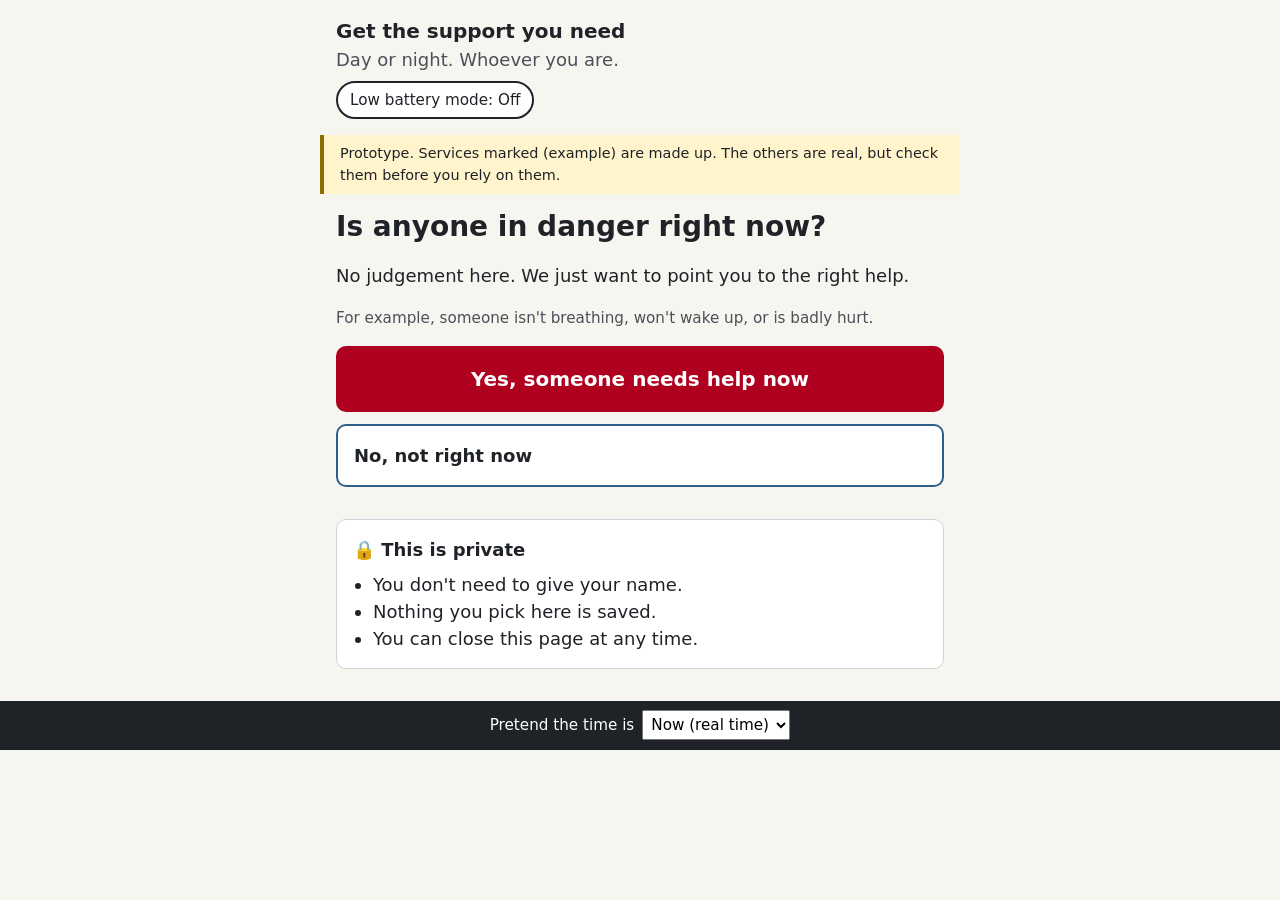
==== src/index.html @ 8cbef20a "Add low battery mode A switch at the top turns the page dark and hides anything that needs data (web" ====
<!doctype html>
<html lang="en-GB">
<head>
  <meta charset="utf-8">
  <meta name="viewport" content="width=device-width, initial-scale=1">
  <title>Get the support you need</title>
  <link rel="stylesheet" href="styles.css">
</head>
<body>
  <a class="skip-link" href="#main">Skip to main content</a>

  <header class="site-header">
    <p class="app-name" id="app-name"></p>
    <p class="tagline" id="tagline"></p>
    <button type="button" class="lite-toggle" id="lite-toggle" aria-pressed="false"></button>
  </header>

  <aside aria-label="About this prototype">
    <p class="prototype-note" id="prototype-note"></p>
  </aside>

  <main id="main" tabindex="-1">
    <!-- app.js draws each step of the journey here -->
  </main>

  <footer class="prototype-controls">
    <label for="pretend-time" id="pretend-label"></label>
    <select id="pretend-time"></select>
  </footer>

  <script src="content.js"></script>
  <script src="data/services.js"></script>
  <script src="data/places.js"></script>
  <script src="data/helplines.js"></script>
  <script src="app.js"></script>
</body>
</html>
---- src/styles.css ----
/* The look. Change the colours and fonts here. */
:root {
  --bg: #f7f5f0;
  --surface: #ffffff;
  --text: #1f2328;
  --muted: #4a5058;
  --accent: #2d5f8b;        /* buttons and links */
  --accent-text: #ffffff;
  --danger: #b00020;        /* the 999 screen */
  --open: #1d6b3a;          /* "Open now" */
  --closed: #5c5f66;        /* "Closed now" */
  --focus: #ffbf47;
  --border: #d0d4da;
  --radius: 10px;
  --font: system-ui, -apple-system, "Segoe UI", Roboto, Arial, sans-serif;
}

* { box-sizing: border-box; }

body {
  margin: 0;
  background: var(--bg);
  color: var(--text);
  font-family: var(--font);
  font-size: 1.125rem;
  line-height: 1.5;
}

.skip-link { position: absolute; left: -999px; }
.skip-link:focus { left: 1rem; top: 1rem; background: var(--focus); color: #000; padding: .5rem; z-index: 10; }

:focus-visible { outline: 3px solid var(--focus); outline-offset: 2px; box-shadow: 0 0 0 5px #000; }

.site-header { padding: 1rem; max-width: 40rem; margin: 0 auto; }
.app-name { font-weight: 700; font-size: 1.25rem; margin: 0; }
.tagline { margin: 0; color: var(--muted); }

.prototype-note {
  max-width: 40rem; margin: 0 auto 1rem; padding: .5rem 1rem;
  font-size: .9rem; background: #fff4cc; border-left: 4px solid #8a6d00;
}

main { max-width: 40rem; margin: 0 auto; padding: 0 1rem; }
main:focus { outline: none; }

h1 { font-size: 1.75rem; line-height: 1.2; margin: .5rem 0 1rem; }
h2 { font-size: 1.25rem; margin: 1.5rem 0 .5rem; }

.choices { display: grid; gap: .75rem; margin: 1rem 0; padding: 0; list-style: none; }

.button {
  display: block; width: 100%; padding: 1rem;
  font: inherit; font-weight: 600; text-align: left;
  background: var(--surface); color: var(--text);
  border: 2px solid var(--accent); border-radius: var(--radius);
  cursor: pointer; text-decoration: none;
}
.button:hover { background: #eaf1f8; }
.button.primary { background: var(--accent); color: var(--accent-text); text-align: center; }
.button.danger { background: var(--danger); border-color: var(--danger); color: #fff; text-align: center; font-size: 1.25rem; }

.back {
  background: none; border: none; color: var(--accent); font: inherit;
  text-decoration: underline; padding: .25rem 0; cursor: pointer;
}

.steps { padding-left: 1.25rem; }
.steps li { margin-bottom: .5rem; }

.service {
  background: var(--surface); border: 1px solid var(--border);
  border-radius: var(--radius); padding: 1rem; margin-bottom: .75rem;
}
.service h3 { margin: 0 0 .25rem; font-size: 1.125rem; }
.service p { margin: .25rem 0; }
.status { font-weight: 700; font-size: .95rem; }
.status.open { color: var(--open); }
.status.closed { color: var(--closed); }
.status.open::before { content: "● "; content: "● " / ""; }
.status.closed::before { content: "○ "; content: "○ " / ""; }
.meta { color: var(--muted); font-size: .95rem; }
.ways { display: flex; flex-wrap: wrap; gap: .5rem; margin-top: .5rem; }
.ways a, .ways span {
  padding: .4rem .75rem; border-radius: 999px; border: 1px solid var(--accent);
  color: var(--accent); text-decoration: none; font-size: .95rem;
}
.ways a:hover { background: #eaf1f8; }

.prototype-controls {
  margin-top: 2rem;
  background: #1f2328; color: #fff; padding: .6rem 1rem;
  display: flex; gap: .5rem; align-items: center; justify-content: center; flex-wrap: wrap;
  font-size: .95rem;
}
.prototype-controls select { font: inherit; padding: .25rem; }

/* "Where are you?" */
.where-form { margin: 1.5rem 0; display: grid; gap: .5rem; }
.where-form label { font-weight: 700; }
.where-form .meta { margin: 0; }
.where-form input {
  font: inherit; padding: .75rem; width: 100%;
  border: 2px solid var(--text); border-radius: var(--radius); background: var(--surface);
}
.message:empty { display: none; }
.message { font-weight: 600; }

/* "Opening in the next 2 hours" and closed for longer */
.status.soon { color: #7a4b00; }
.status.soon::before { content: "◐ "; content: "◐ " / ""; }
.later { margin: 1.5rem 0 1rem; }
.later summary {
  cursor: pointer; color: var(--accent); text-decoration: underline;
  font-weight: 600; padding: .5rem 0; margin-bottom: .5rem;
}

/* Privacy promise and "No name needed" */
.privacy {
  margin: 2rem 0 1rem; padding: 1rem;
  background: var(--surface); border: 1px solid var(--border); border-radius: var(--radius);
}
.privacy h2 { margin-top: 0; font-size: 1.125rem; }
.privacy h2::before { content: "🔒 "; content: "🔒 " / ""; }
.privacy ul { margin: 0; padding-left: 1.25rem; }
.no-name { font-size: .95rem; font-weight: 600; margin: .25rem 0; }
.no-name::before { content: "👤 "; content: "👤 " / ""; }

/* Error next to the box it's about */
.field-error:empty { display: none; }
.field-error { margin: 0; color: var(--danger); font-weight: 700; }
.field-error::before { content: "⚠ "; content: "⚠ " / ""; }
.where-form input[aria-invalid="true"] { border-color: var(--danger); border-width: 3px; }

/* Headings get focus only so screen readers announce them; they are not controls */
h1[tabindex="-1"]:focus { outline: none; box-shadow: none; }

/* Low battery mode: dark (uses less battery on most phone screens), plain, no extras */
.site-header { position: relative; }
.lite-toggle {
  margin-top: .5rem; font: inherit; font-size: .95rem; padding: .35rem .75rem;
  background: var(--surface); color: var(--text);
  border: 2px solid var(--text); border-radius: 999px; cursor: pointer;
}
.lite-toggle[aria-pressed="true"]::before { content: "🔋 "; content: "🔋 " / ""; }
body.lite {
  --bg: #000000;
  --surface: #000000;
  --text: #ffffff;
  --muted: #d0d0d0;
  --accent: #9ecbff;
  --accent-text: #000000;
  --open: #7ee2a0;
  --closed: #c8c8c8;
  --border: #555555;
  --danger: #ff6b6b;
}
body.lite .prototype-note { background: #222; color: #fff; }
body.lite .button:hover, body.lite .ways a:hover { background: #1a1a1a; }
body.lite .button.danger { background: #b00020; border-color: #b00020; color: #fff; }
body.lite .status.soon { color: #ffd27a; }
body.lite .privacy, body.lite .service { box-shadow: none; }
.numbers { list-style: none; padding: 0; display: grid; gap: .5rem; }
.numbers a { display: block; padding: .75rem; border: 2px solid var(--accent); border-radius: var(--radius); color: var(--accent); font-weight: 600; text-decoration: none; }
.save-numbers { display: grid; gap: .5rem; margin: 1rem 0; }
.save-numbers .button { text-align: center; }
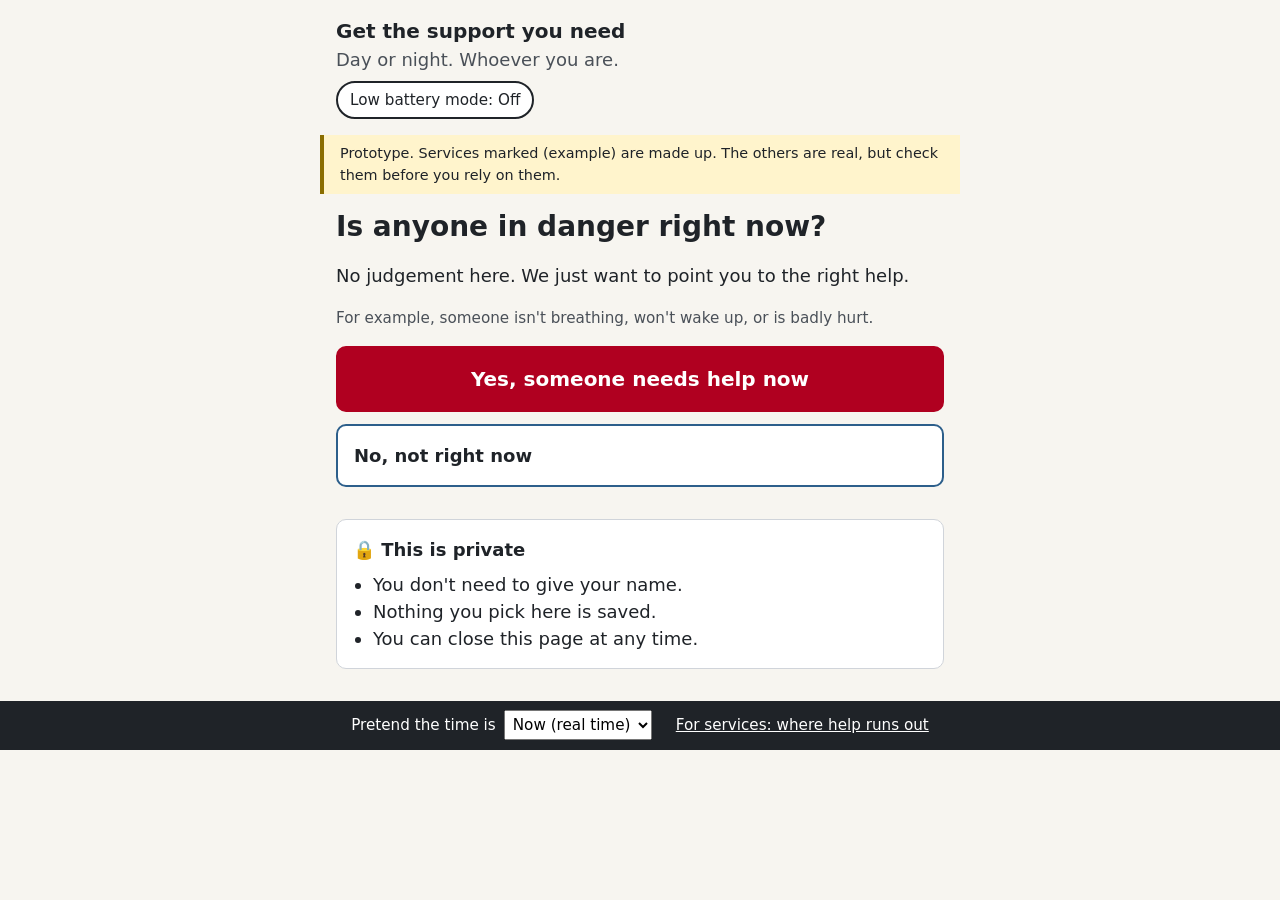
==== commit 05e1d899: "Add 'Where help runs out': count when nothing is open, for services When nothing near someone is ope" ====
--- a/src/index.html
+++ b/src/index.html
@@ -26,6 +26,7 @@
   <footer class="prototype-controls">
     <label for="pretend-time" id="pretend-label"></label>
     <select id="pretend-time"></select>
+    <a href="gaps.html" class="gaps-link">For services: where help runs out</a>
   </footer>
 
   <script src="content.js"></script>
--- a/src/styles.css
+++ b/src/styles.css
@@ -93,6 +93,7 @@
   font-size: .95rem;
 }
 .prototype-controls select { font: inherit; padding: .25rem; }
+.prototype-controls a { color: #fff; margin-left: 1rem; }
 
 /* "Where are you?" */
 .where-form { margin: 1.5rem 0; display: grid; gap: .5rem; }
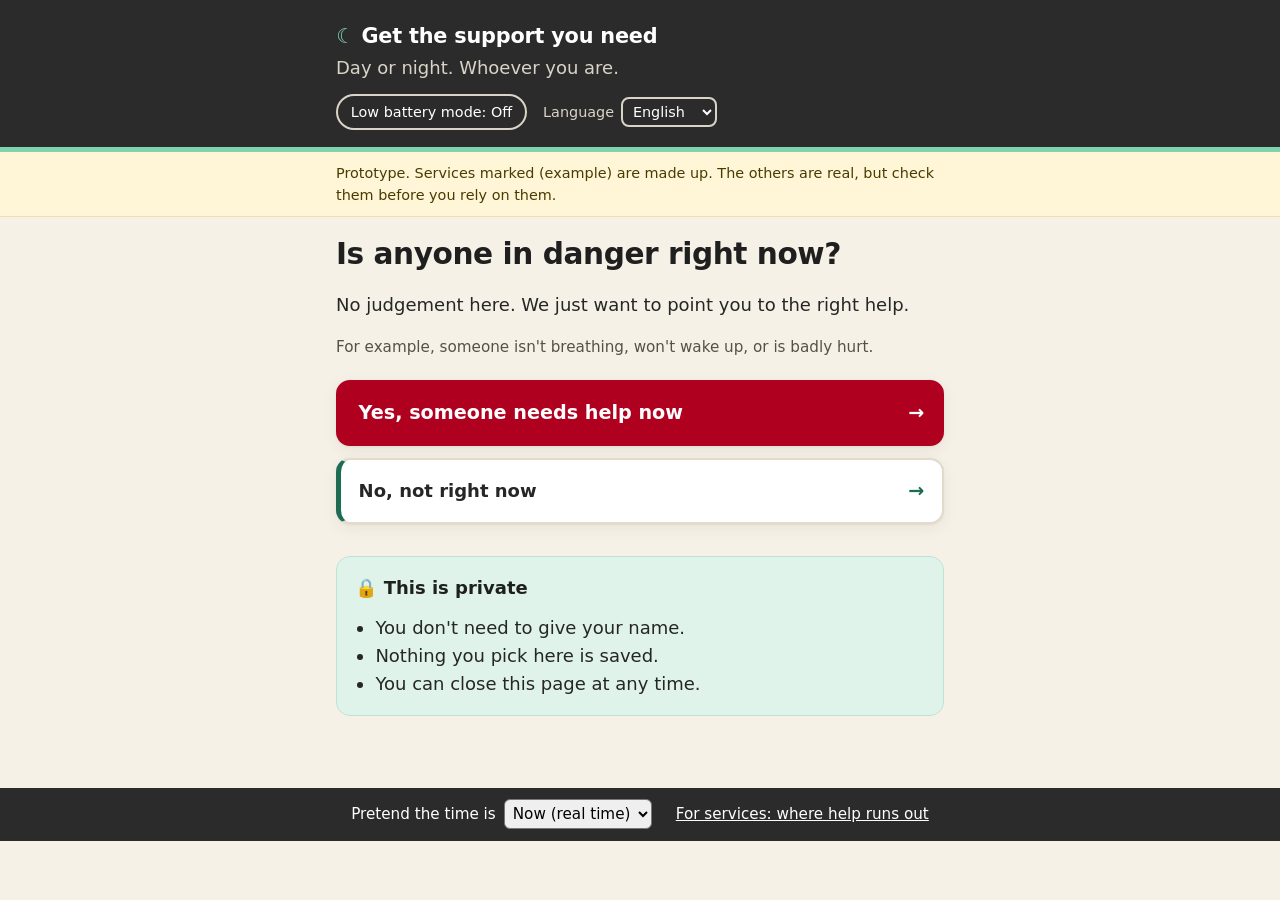
==== commit 381d697c: "Add a language menu: English, Scots, Gaelic The header has a language menu. Translations go in conte" ====
--- a/src/index.html
+++ b/src/index.html
@@ -12,7 +12,13 @@
   <header class="site-header">
     <p class="app-name" id="app-name"></p>
     <p class="tagline" id="tagline"></p>
-    <button type="button" class="lite-toggle" id="lite-toggle" aria-pressed="false"></button>
+    <div class="header-controls">
+      <button type="button" class="lite-toggle" id="lite-toggle" aria-pressed="false"></button>
+      <label class="language-picker"><span id="language-label"></span>
+        <select id="language"></select>
+      </label>
+    </div>
+    <p class="language-note" id="language-note" hidden></p>
   </header>
 
   <aside aria-label="About this prototype">
@@ -30,7 +36,10 @@
   </footer>
 
   <script src="content.js"></script>
+  <script src="content-sco.js"></script>
+  <script src="content-gd.js"></script>
   <script src="data/services.js"></script>
+  <script src="data/more-services.js"></script>
   <script src="data/places.js"></script>
   <script src="data/helplines.js"></script>
   <script src="app.js"></script>
--- a/src/styles.css
+++ b/src/styles.css
@@ -1,18 +1,31 @@
-/* The look. Change the colours and fonts here. */
+/* The look: "community café" with spearmint. Change the colours and fonts here. */
 :root {
-  --bg: #f7f5f0;
+  --night: #2b2b2b;         /* the header band: charcoal */
+  --night-text: #ffffff;
+  --night-muted: #d9d4c8;
+  --bg: #f6f1e7;            /* oat */
   --surface: #ffffff;
-  --text: #1f2328;
-  --muted: #4a5058;
-  --accent: #2d5f8b;        /* buttons and links */
+  --text: #262626;
+  --heading: #1f1f1f;
+  --muted: #575047;
+  --accent: #1d6b52;        /* deep spearmint: buttons and links */
+  --accent-soft: #dff3ea;   /* spearmint tint for hovers */
+  --accent-dark: #145240;   /* button hover */
+  --spearmint: #7fd1b0;     /* bright spearmint: small touches only */
   --accent-text: #ffffff;
-  --danger: #b00020;        /* the 999 screen */
+  --danger: #b00020;        /* the 999 button */
   --open: #1d6b3a;          /* "Open now" */
-  --closed: #5c5f66;        /* "Closed now" */
+  --open-soft: #e3f4ea;
+  --soon: #7a4b00;          /* "Opens in 1 hour" */
+  --soon-soft: #fff1d6;
+  --closed: #575047;
+  --closed-soft: #ece6da;
   --focus: #ffbf47;
-  --border: #d0d4da;
-  --radius: 10px;
+  --border: #e2dacb;
+  --radius: 14px;
+  --shadow: 0 1px 2px rgba(60, 45, 20, .06), 0 4px 14px rgba(60, 45, 20, .07);
   --font: system-ui, -apple-system, "Segoe UI", Roboto, Arial, sans-serif;
+  --gutter: max(1rem, calc((100% - 38rem) / 2));   /* keeps content in a 38rem column */
 }
 
 * { box-sizing: border-box; }
@@ -23,7 +36,7 @@
   color: var(--text);
   font-family: var(--font);
   font-size: 1.125rem;
-  line-height: 1.5;
+  line-height: 1.55;
 }
 
 .skip-link { position: absolute; left: -999px; }
@@ -31,68 +44,93 @@
 
 :focus-visible { outline: 3px solid var(--focus); outline-offset: 2px; box-shadow: 0 0 0 5px #000; }
 
-.site-header { padding: 1rem; max-width: 40rem; margin: 0 auto; }
-.app-name { font-weight: 700; font-size: 1.25rem; margin: 0; }
-.tagline { margin: 0; color: var(--muted); }
+/* Header: a calm navy band */
+.site-header {
+  background: var(--night); color: var(--night-text); border-bottom: 5px solid var(--spearmint);
+  padding: 1.25rem var(--gutter) 1.1rem;
+}
+.app-name { font-weight: 700; font-size: 1.3rem; margin: 0; letter-spacing: -.01em; }
+.app-name::before { content: "☾ "; content: "☾ " / ""; color: var(--spearmint); }
+.tagline { margin: .1rem 0 0; color: var(--night-muted); }
 
 .prototype-note {
-  max-width: 40rem; margin: 0 auto 1rem; padding: .5rem 1rem;
-  font-size: .9rem; background: #fff4cc; border-left: 4px solid #8a6d00;
-}
-
-main { max-width: 40rem; margin: 0 auto; padding: 0 1rem; }
+  margin: 0 0 1.25rem; padding: .6rem var(--gutter);
+  font-size: .9rem; background: #fff6d8; color: #4a3b00; border-bottom: 1px solid #f0e0a8;
+}
+
+main { max-width: 40rem; margin: 0 auto; padding: 0 1rem 1rem; }
 main:focus { outline: none; }
 
-h1 { font-size: 1.75rem; line-height: 1.2; margin: .5rem 0 1rem; }
-h2 { font-size: 1.25rem; margin: 1.5rem 0 .5rem; }
-
-.choices { display: grid; gap: .75rem; margin: 1rem 0; padding: 0; list-style: none; }
+h1 { font-size: 1.85rem; line-height: 1.2; margin: .75rem 0 1rem; color: var(--heading); letter-spacing: -.015em; }
+h2 { font-size: 1.25rem; margin: 2rem 0 .75rem; color: var(--heading); }
+
+.choices { display: grid; gap: .75rem; margin: 1.25rem 0; padding: 0; list-style: none; }
 
 .button {
-  display: block; width: 100%; padding: 1rem;
+  display: block; width: 100%; padding: 1rem 1.1rem;
   font: inherit; font-weight: 600; text-align: left;
   background: var(--surface); color: var(--text);
-  border: 2px solid var(--accent); border-radius: var(--radius);
+  border: 2px solid var(--border); border-left: 5px solid var(--accent); border-radius: var(--radius);
+  box-shadow: var(--shadow);
   cursor: pointer; text-decoration: none;
-}
-.button:hover { background: #eaf1f8; }
-.button.primary { background: var(--accent); color: var(--accent-text); text-align: center; }
-.button.danger { background: var(--danger); border-color: var(--danger); color: #fff; text-align: center; font-size: 1.25rem; }
+  transition: background .15s, border-color .15s, transform .15s;
+}
+.button:hover { background: var(--accent-soft); border-color: var(--accent); }
+.button:active { transform: translateY(1px); }
+/* An arrow on choices, so they read as "next step" */
+.choices .button { display: flex; justify-content: space-between; align-items: center; gap: 1rem; }
+.choices .button::after { content: "→"; content: "→" / ""; color: var(--accent); font-size: 1.2rem; }
+.button.primary { background: var(--accent); border-color: var(--accent); color: var(--accent-text); text-align: center; }
+.button.primary:hover { background: var(--accent-dark); }
+.button.danger { background: var(--danger); border-color: var(--danger); color: #fff; text-align: center; font-size: 1.2rem; }
+.button.danger:hover { background: #8f001a; }
+.choices .button.danger { text-align: left; border-left-color: var(--danger); }
+.choices .button.danger::after { color: #fff; }
 
 .back {
-  background: none; border: none; color: var(--accent); font: inherit;
-  text-decoration: underline; padding: .25rem 0; cursor: pointer;
+  background: none; border: none; color: var(--accent); font: inherit; font-weight: 600;
+  text-decoration: underline; text-underline-offset: 3px; padding: .25rem 0; cursor: pointer;
 }
 
 .steps { padding-left: 1.25rem; }
 .steps li { margin-bottom: .5rem; }
 
+/* Service cards */
 .service {
   background: var(--surface); border: 1px solid var(--border);
-  border-radius: var(--radius); padding: 1rem; margin-bottom: .75rem;
-}
-.service h3 { margin: 0 0 .25rem; font-size: 1.125rem; }
-.service p { margin: .25rem 0; }
-.status { font-weight: 700; font-size: .95rem; }
-.status.open { color: var(--open); }
-.status.closed { color: var(--closed); }
+  border-radius: var(--radius); padding: 1.1rem 1.15rem; margin-bottom: .9rem;
+  box-shadow: var(--shadow);
+}
+.service h3 { margin: 0 0 .4rem; font-size: 1.15rem; color: var(--heading); }
+.service p { margin: .3rem 0; }
+
+/* Status as a soft pill: words and a symbol, never colour alone */
+.status {
+  display: inline-block; font-weight: 700; font-size: .9rem;
+  padding: .15rem .65rem; border-radius: 999px;
+}
+.status.open { color: var(--open); background: var(--open-soft); }
+.status.closed { color: var(--closed); background: var(--closed-soft); }
 .status.open::before { content: "● "; content: "● " / ""; }
 .status.closed::before { content: "○ "; content: "○ " / ""; }
 .meta { color: var(--muted); font-size: .95rem; }
-.ways { display: flex; flex-wrap: wrap; gap: .5rem; margin-top: .5rem; }
+
+/* Ways to get in touch: calls and texts are the main action */
+.ways { display: flex; flex-wrap: wrap; gap: .5rem; margin-top: .75rem; }
 .ways a, .ways span {
-  padding: .4rem .75rem; border-radius: 999px; border: 1px solid var(--accent);
-  color: var(--accent); text-decoration: none; font-size: .95rem;
-}
-.ways a:hover { background: #eaf1f8; }
+  padding: .5rem .9rem; border-radius: 999px; font-size: .95rem; font-weight: 600; text-decoration: none;
+}
+.ways a { background: var(--accent); color: var(--accent-text); border: 2px solid var(--accent); }
+.ways a:hover { background: var(--accent-dark); }
+.ways span { border: 2px solid var(--border); color: var(--text); font-weight: 500; }
 
 .prototype-controls {
-  margin-top: 2rem;
-  background: #1f2328; color: #fff; padding: .6rem 1rem;
+  margin-top: 2.5rem;
+  background: var(--night); color: #fff; padding: .7rem 1rem;
   display: flex; gap: .5rem; align-items: center; justify-content: center; flex-wrap: wrap;
   font-size: .95rem;
 }
-.prototype-controls select { font: inherit; padding: .25rem; }
+.prototype-controls select { font: inherit; padding: .25rem; border-radius: 6px; }
 .prototype-controls a { color: #fff; margin-left: 1rem; }
 
 /* "Where are you?" */
@@ -100,14 +138,14 @@
 .where-form label { font-weight: 700; }
 .where-form .meta { margin: 0; }
 .where-form input {
-  font: inherit; padding: .75rem; width: 100%;
-  border: 2px solid var(--text); border-radius: var(--radius); background: var(--surface);
+  font: inherit; padding: .8rem; width: 100%; color: var(--text);
+  border: 2px solid var(--muted); border-radius: var(--radius); background: var(--surface);
 }
 .message:empty { display: none; }
 .message { font-weight: 600; }
 
 /* "Opening in the next 2 hours" and closed for longer */
-.status.soon { color: #7a4b00; }
+.status.soon { color: var(--soon); background: var(--soon-soft); }
 .status.soon::before { content: "◐ "; content: "◐ " / ""; }
 .later { margin: 1.5rem 0 1rem; }
 .later summary {
@@ -117,8 +155,8 @@
 
 /* Privacy promise and "No name needed" */
 .privacy {
-  margin: 2rem 0 1rem; padding: 1rem;
-  background: var(--surface); border: 1px solid var(--border); border-radius: var(--radius);
+  margin: 2rem 0 1rem; padding: 1.1rem 1.15rem;
+  background: var(--accent-soft); border: 1px solid #bfe3d3; border-radius: var(--radius);
 }
 .privacy h2 { margin-top: 0; font-size: 1.125rem; }
 .privacy h2::before { content: "🔒 "; content: "🔒 " / ""; }
@@ -138,10 +176,11 @@
 /* Low battery mode: dark (uses less battery on most phone screens), plain, no extras */
 .site-header { position: relative; }
 .lite-toggle {
-  margin-top: .5rem; font: inherit; font-size: .95rem; padding: .35rem .75rem;
-  background: var(--surface); color: var(--text);
-  border: 2px solid var(--text); border-radius: 999px; cursor: pointer;
-}
+  margin-top: .75rem; font: inherit; font-size: .9rem; padding: .3rem .8rem;
+  background: transparent; color: var(--night-text);
+  border: 2px solid var(--night-muted); border-radius: 999px; cursor: pointer;
+}
+.lite-toggle:hover { background: rgba(255, 255, 255, .1); }
 .lite-toggle[aria-pressed="true"]::before { content: "🔋 "; content: "🔋 " / ""; }
 body.lite {
   --bg: #000000;
@@ -154,7 +193,17 @@
   --closed: #c8c8c8;
   --border: #555555;
   --danger: #ff6b6b;
-}
+  --night: #000000;
+  --heading: #ffffff;
+  --accent-soft: #111111;
+  --open-soft: #000000;
+  --soon-soft: #000000;
+  --closed-soft: #000000;
+  --shadow: none;
+}
+body.lite .site-header { border-bottom: 1px solid #333; }
+body.lite .privacy { border-color: #555; }
+body.lite .button.primary:hover, body.lite .ways a:hover { background: #c4e0ff; }
 body.lite .prototype-note { background: #222; color: #fff; }
 body.lite .button:hover, body.lite .ways a:hover { background: #1a1a1a; }
 body.lite .button.danger { background: #b00020; border-color: #b00020; color: #fff; }
@@ -164,3 +213,17 @@
 .numbers a { display: block; padding: .75rem; border: 2px solid var(--accent); border-radius: var(--radius); color: var(--accent); font-weight: 600; text-decoration: none; }
 .save-numbers { display: grid; gap: .5rem; margin: 1rem 0; }
 .save-numbers .button { text-align: center; }
+
+/* "Last checked" on real services */
+.checked { font-size: .9rem; color: var(--muted); margin: .5rem 0 0; }
+.checked a { color: var(--accent); }
+
+/* Header controls: low battery mode and language */
+.header-controls { display: flex; flex-wrap: wrap; gap: .5rem 1rem; align-items: center; margin-top: .75rem; }
+.header-controls .lite-toggle { margin-top: 0; }
+.language-picker { display: flex; gap: .4rem; align-items: center; font-size: .9rem; color: var(--night-muted); }
+.language-picker select {
+  font: inherit; padding: .25rem .4rem; border-radius: 8px;
+  border: 2px solid var(--night-muted); background: var(--night); color: var(--night-text);
+}
+.language-note { margin: .6rem 0 0; font-size: .9rem; color: var(--night-text); }
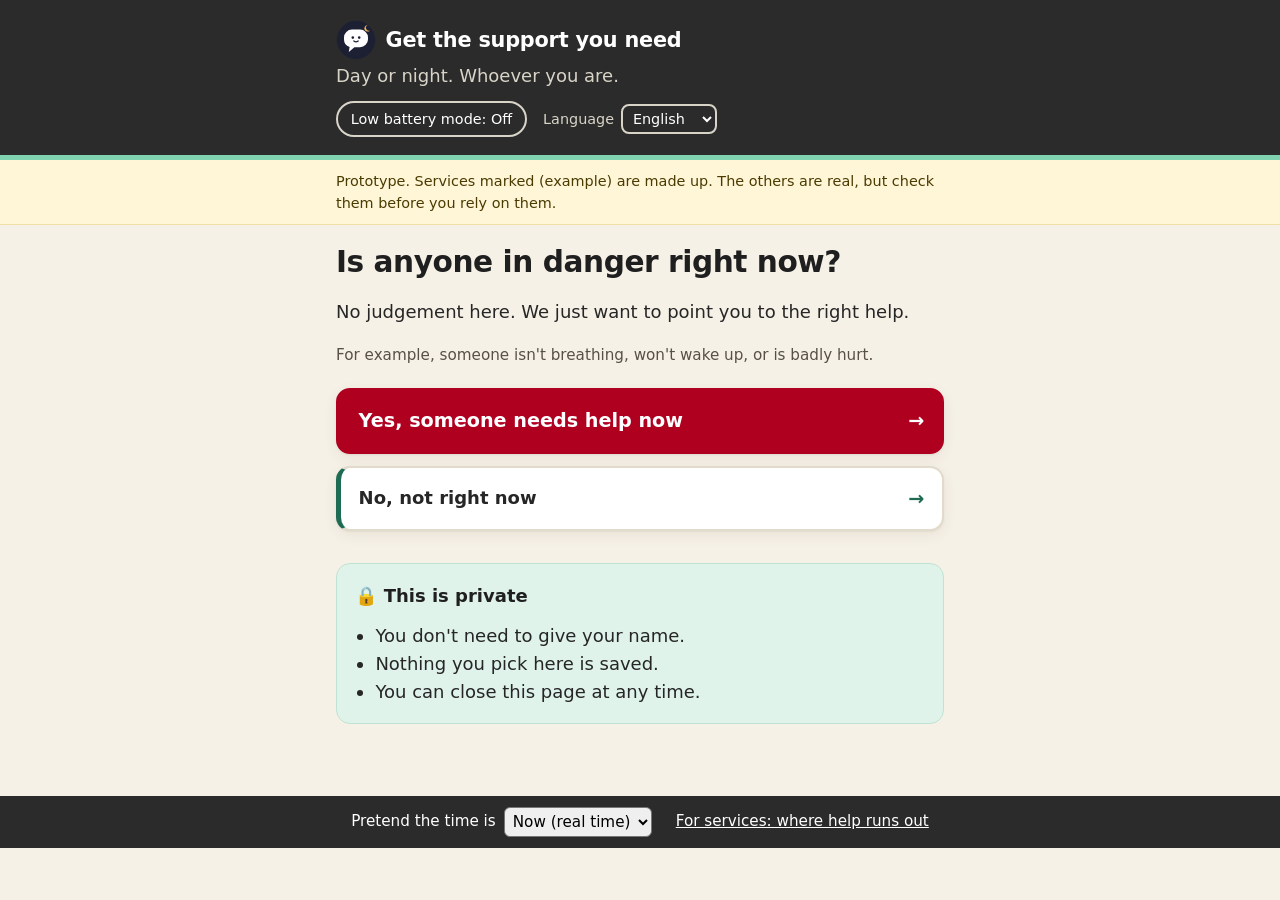
==== commit ca495aad: "Use the Night listener logo in the header and browser tab Co-Authored-By: Claude Opus 5.5 <noreply@a" ====
--- a/src/index.html
+++ b/src/index.html
@@ -4,6 +4,7 @@
   <meta charset="utf-8">
   <meta name="viewport" content="width=device-width, initial-scale=1">
   <title>Get the support you need</title>
+  <link rel="icon" href="logo.svg" type="image/svg+xml">
   <link rel="stylesheet" href="styles.css">
 </head>
 <body>
--- a/src/styles.css
+++ b/src/styles.css
@@ -49,8 +49,9 @@
   background: var(--night); color: var(--night-text); border-bottom: 5px solid var(--spearmint);
   padding: 1.25rem var(--gutter) 1.1rem;
 }
-.app-name { font-weight: 700; font-size: 1.3rem; margin: 0; letter-spacing: -.01em; }
-.app-name::before { content: "☾ "; content: "☾ " / ""; color: var(--spearmint); }
+.app-name { font-weight: 700; font-size: 1.3rem; margin: 0; letter-spacing: -.01em; display: flex; align-items: center; gap: .6rem; }
+/* The Night listener logo (logo.svg) */
+.app-name::before { content: ""; flex: none; width: 2.5rem; height: 2.5rem; background: url("logo.svg") center / contain no-repeat; }
 .tagline { margin: .1rem 0 0; color: var(--night-muted); }
 
 .prototype-note {
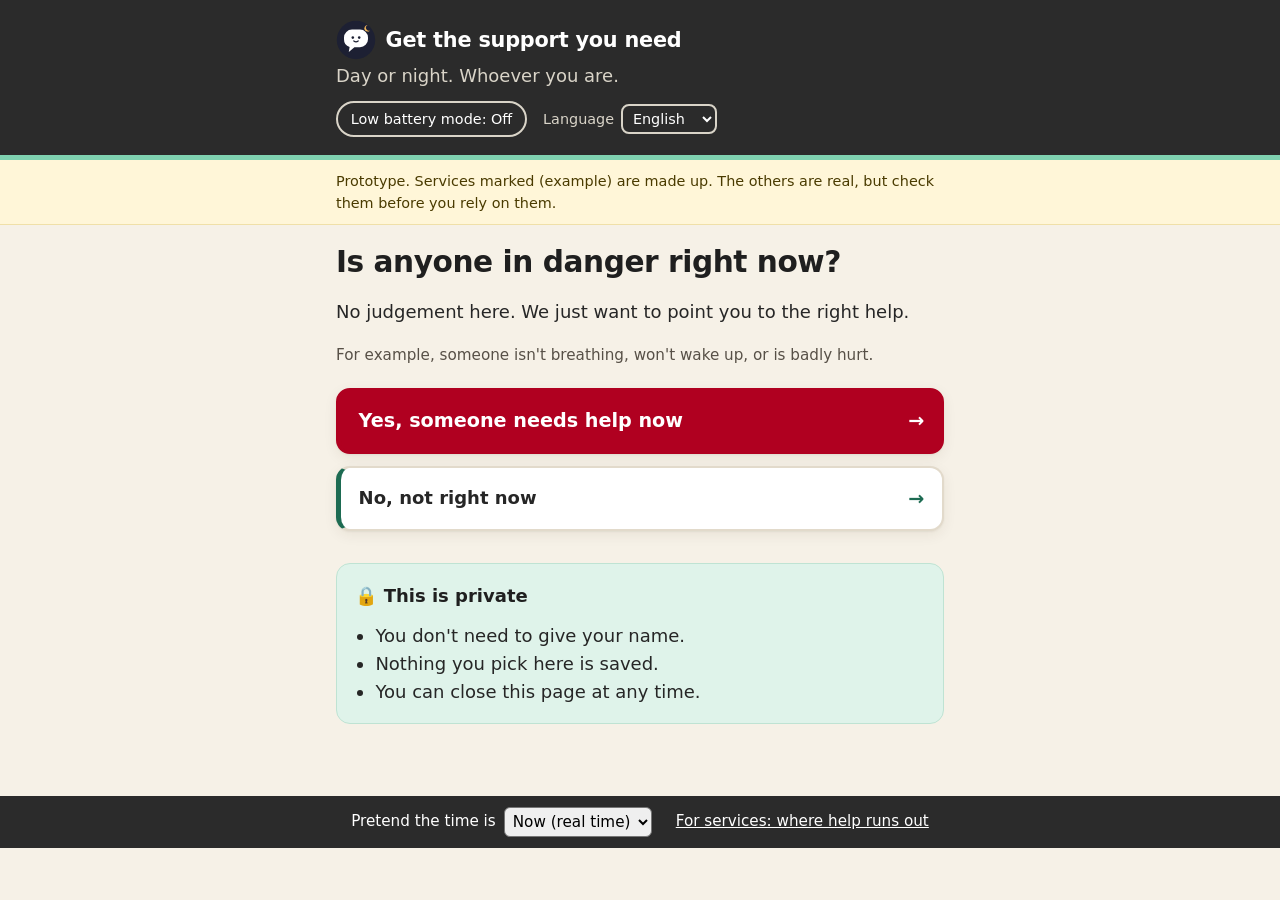
==== commit f51c2780: "Fix accessibility issues across all three pages Main app: the 'not translated yet' note is announced" ====
--- a/src/index.html
+++ b/src/index.html
@@ -19,7 +19,7 @@
         <select id="language"></select>
       </label>
     </div>
-    <p class="language-note" id="language-note" hidden></p>
+    <p class="language-note" id="language-note" role="status"></p>
   </header>
 
   <aside aria-label="About this prototype">
--- a/src/styles.css
+++ b/src/styles.css
@@ -228,3 +228,4 @@
   border: 2px solid var(--night-muted); background: var(--night); color: var(--night-text);
 }
 .language-note { margin: .6rem 0 0; font-size: .9rem; color: var(--night-text); }
+.language-note:empty { margin: 0; }
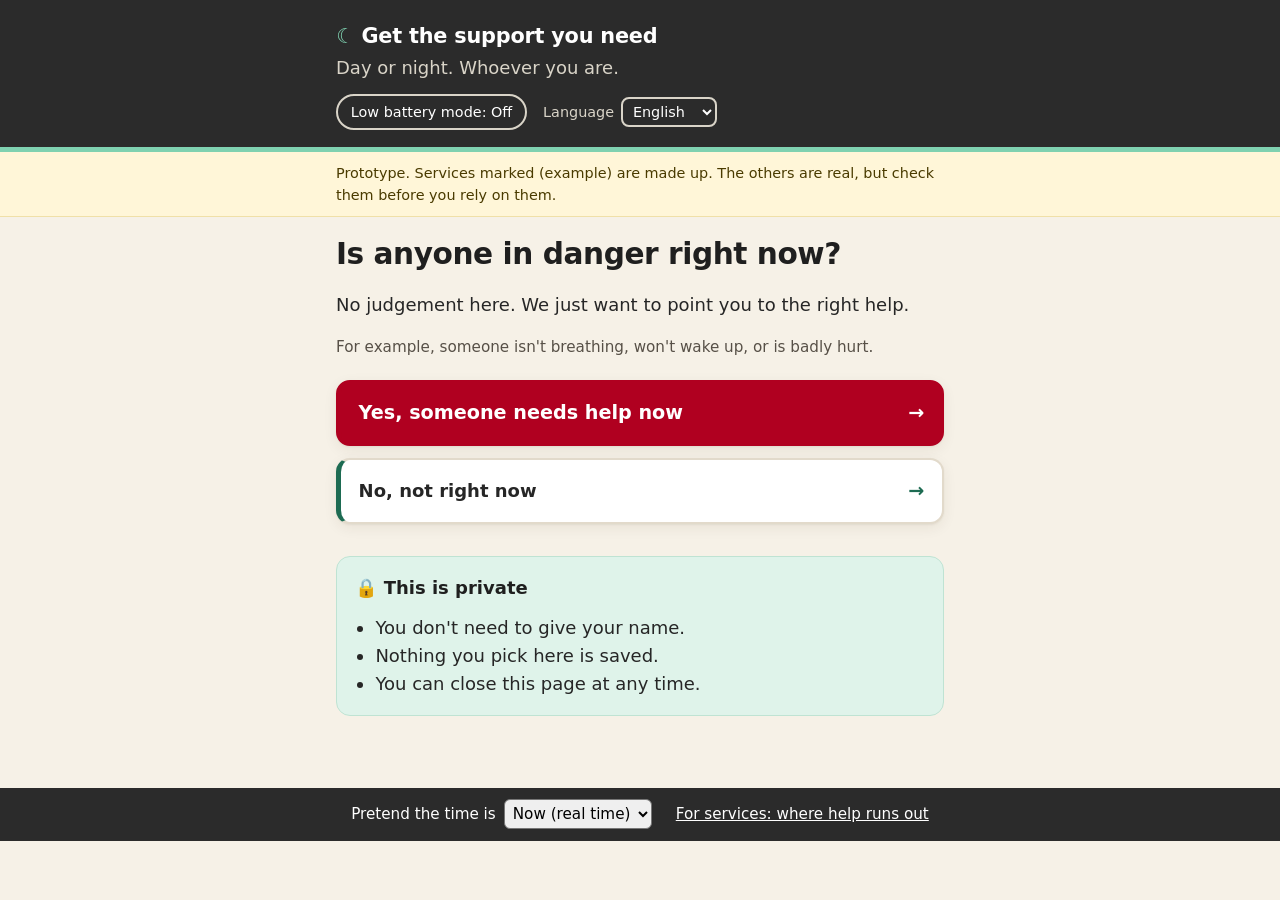
==== commit 4688af06: "Roll back the Night listener logo: back to the moon symbol This reverts commit ca495aa.  Co-Authored" ====
--- a/src/index.html
+++ b/src/index.html
@@ -4,7 +4,6 @@
   <meta charset="utf-8">
   <meta name="viewport" content="width=device-width, initial-scale=1">
   <title>Get the support you need</title>
-  <link rel="icon" href="logo.svg" type="image/svg+xml">
   <link rel="stylesheet" href="styles.css">
 </head>
 <body>
--- a/src/styles.css
+++ b/src/styles.css
@@ -49,9 +49,8 @@
   background: var(--night); color: var(--night-text); border-bottom: 5px solid var(--spearmint);
   padding: 1.25rem var(--gutter) 1.1rem;
 }
-.app-name { font-weight: 700; font-size: 1.3rem; margin: 0; letter-spacing: -.01em; display: flex; align-items: center; gap: .6rem; }
-/* The Night listener logo (logo.svg) */
-.app-name::before { content: ""; flex: none; width: 2.5rem; height: 2.5rem; background: url("logo.svg") center / contain no-repeat; }
+.app-name { font-weight: 700; font-size: 1.3rem; margin: 0; letter-spacing: -.01em; }
+.app-name::before { content: "☾ "; content: "☾ " / ""; color: var(--spearmint); }
 .tagline { margin: .1rem 0 0; color: var(--night-muted); }
 
 .prototype-note {
@@ -229,3 +228,31 @@
 }
 .language-note { margin: .6rem 0 0; font-size: .9rem; color: var(--night-text); }
 .language-note:empty { margin: 0; }
+
+/* "Things you can do now" */
+.advice {
+  background: var(--surface); border: 1px solid var(--border); border-left: 5px solid var(--spearmint);
+  border-radius: var(--radius); padding: .25rem 1.15rem 1rem; margin: 1.5rem 0; box-shadow: var(--shadow);
+}
+.advice h2 { margin-top: 1rem; }
+.advice ol { padding-left: 1.4rem; margin: .5rem 0; }
+.advice li { margin-bottom: .6rem; }
+.advice details { margin: .25rem 0 .5rem; }
+.advice summary { cursor: pointer; color: var(--accent); font-weight: 600; text-decoration: underline; text-underline-offset: 3px; padding: .25rem 0; }
+.advice-sources { font-size: .85rem; color: var(--muted); margin: .75rem 0 0; }
+.advice-sources a { color: var(--accent); }
+
+/* Naloxone, one step at a time */
+.naloxone-button { margin: 1rem 0; border-left-color: var(--danger); font-weight: 700; }
+.naloxone-top { display: grid; gap: .75rem; margin: 1rem 0; }
+.toggle { display: flex; gap: .5rem; align-items: center; font-weight: 600; }
+.toggle input { width: 1.4rem; height: 1.4rem; accent-color: var(--accent); }
+.naloxone-step {
+  font-size: 1.5rem; line-height: 1.4; font-weight: 600; color: var(--heading);
+  background: var(--surface); border: 1px solid var(--border); border-left: 5px solid var(--spearmint);
+  border-radius: var(--radius); padding: 1.25rem; margin: 1rem 0; box-shadow: var(--shadow);
+}
+.timer { font-size: 2rem; font-weight: 700; text-align: center; margin: .5rem 0; font-variant-numeric: tabular-nums; }
+.step-nav { display: grid; grid-template-columns: 1fr 1fr; gap: .75rem; margin: 1.5rem 0; }
+.step-nav .button { text-align: center; }
+.step-nav .button:only-child { grid-column: 1 / -1; }
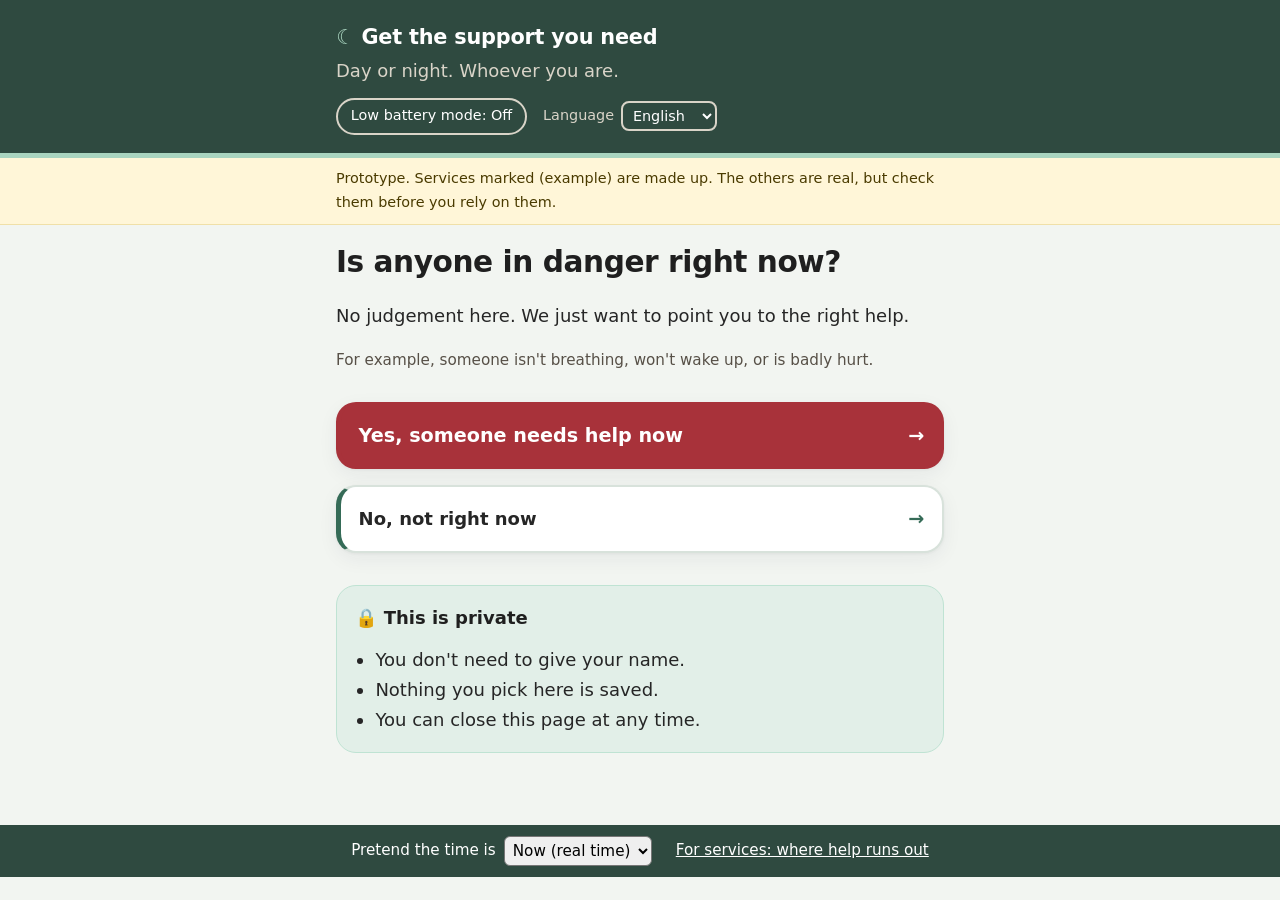
==== commit 1428b4dc: "Add places to go and talk, in person 27 made-up places in a new file, data/talk-places.js: Sober Soc" ====
--- a/src/index.html
+++ b/src/index.html
@@ -40,6 +40,7 @@
   <script src="content-gd.js"></script>
   <script src="data/services.js"></script>
   <script src="data/more-services.js"></script>
+  <script src="data/talk-places.js"></script>
   <script src="data/places.js"></script>
   <script src="data/helplines.js"></script>
   <script src="app.js"></script>
--- a/src/styles.css
+++ b/src/styles.css
@@ -1,29 +1,29 @@
-/* The look: "community café" with spearmint. Change the colours and fonts here. */
+/* The look: "sage and stone", calm and quiet. Change the colours and fonts here. */
 :root {
-  --night: #2b2b2b;         /* the header band: charcoal */
+  --night: #2f4a40;         /* the header band: deep sage */
   --night-text: #ffffff;
   --night-muted: #d9d4c8;
-  --bg: #f6f1e7;            /* oat */
+  --bg: #f2f5f1;            /* soft stone */
   --surface: #ffffff;
   --text: #262626;
   --heading: #1f1f1f;
   --muted: #575047;
-  --accent: #1d6b52;        /* deep spearmint: buttons and links */
-  --accent-soft: #dff3ea;   /* spearmint tint for hovers */
-  --accent-dark: #145240;   /* button hover */
-  --spearmint: #7fd1b0;     /* bright spearmint: small touches only */
+  --accent: #356b57;        /* sage: buttons and links */
+  --accent-soft: #e2efe8;   /* sage tint for hovers */
+  --accent-dark: #275343;   /* button hover */
+  --spearmint: #a9d4bf;     /* pale sage: small touches only */
   --accent-text: #ffffff;
-  --danger: #b00020;        /* the 999 button */
-  --open: #1d6b3a;          /* "Open now" */
-  --open-soft: #e3f4ea;
-  --soon: #7a4b00;          /* "Opens in 1 hour" */
-  --soon-soft: #fff1d6;
+  --danger: #a8323a;        /* the 999 button: a calmer red */
+  --open: #2e6b4f;          /* "Open now" */
+  --open-soft: #e6f2ec;
+  --soon: #6b5300;          /* "Opens in 1 hour" */
+  --soon-soft: #fbf3dc;
   --closed: #575047;
   --closed-soft: #ece6da;
   --focus: #ffbf47;
-  --border: #e2dacb;
-  --radius: 14px;
-  --shadow: 0 1px 2px rgba(60, 45, 20, .06), 0 4px 14px rgba(60, 45, 20, .07);
+  --border: #d8e2db;
+  --radius: 20px;
+  --shadow: 0 1px 3px rgba(30, 40, 60, .05), 0 6px 20px rgba(30, 40, 60, .06);
   --font: system-ui, -apple-system, "Segoe UI", Roboto, Arial, sans-serif;
   --gutter: max(1rem, calc((100% - 38rem) / 2));   /* keeps content in a 38rem column */
 }
@@ -83,7 +83,7 @@
 .button.primary { background: var(--accent); border-color: var(--accent); color: var(--accent-text); text-align: center; }
 .button.primary:hover { background: var(--accent-dark); }
 .button.danger { background: var(--danger); border-color: var(--danger); color: #fff; text-align: center; font-size: 1.2rem; }
-.button.danger:hover { background: #8f001a; }
+.button.danger:hover { background: #8a2830; }
 .choices .button.danger { text-align: left; border-left-color: var(--danger); }
 .choices .button.danger::after { color: #fff; }
 
@@ -256,3 +256,9 @@
 .step-nav { display: grid; grid-template-columns: 1fr 1fr; gap: .75rem; margin: 1.5rem 0; }
 .step-nav .button { text-align: center; }
 .step-nav .button:only-child { grid-column: 1 / -1; }
+
+/* Calm spacing: more room to breathe between choices and cards */
+body { line-height: 1.65; }
+h1 { font-weight: 600; margin: 1.25rem 0 1.25rem; }
+.choices { gap: 1rem; margin: 1.75rem 0; }
+.service { margin-bottom: 1.25rem; padding: 1.4rem 1.5rem; }
